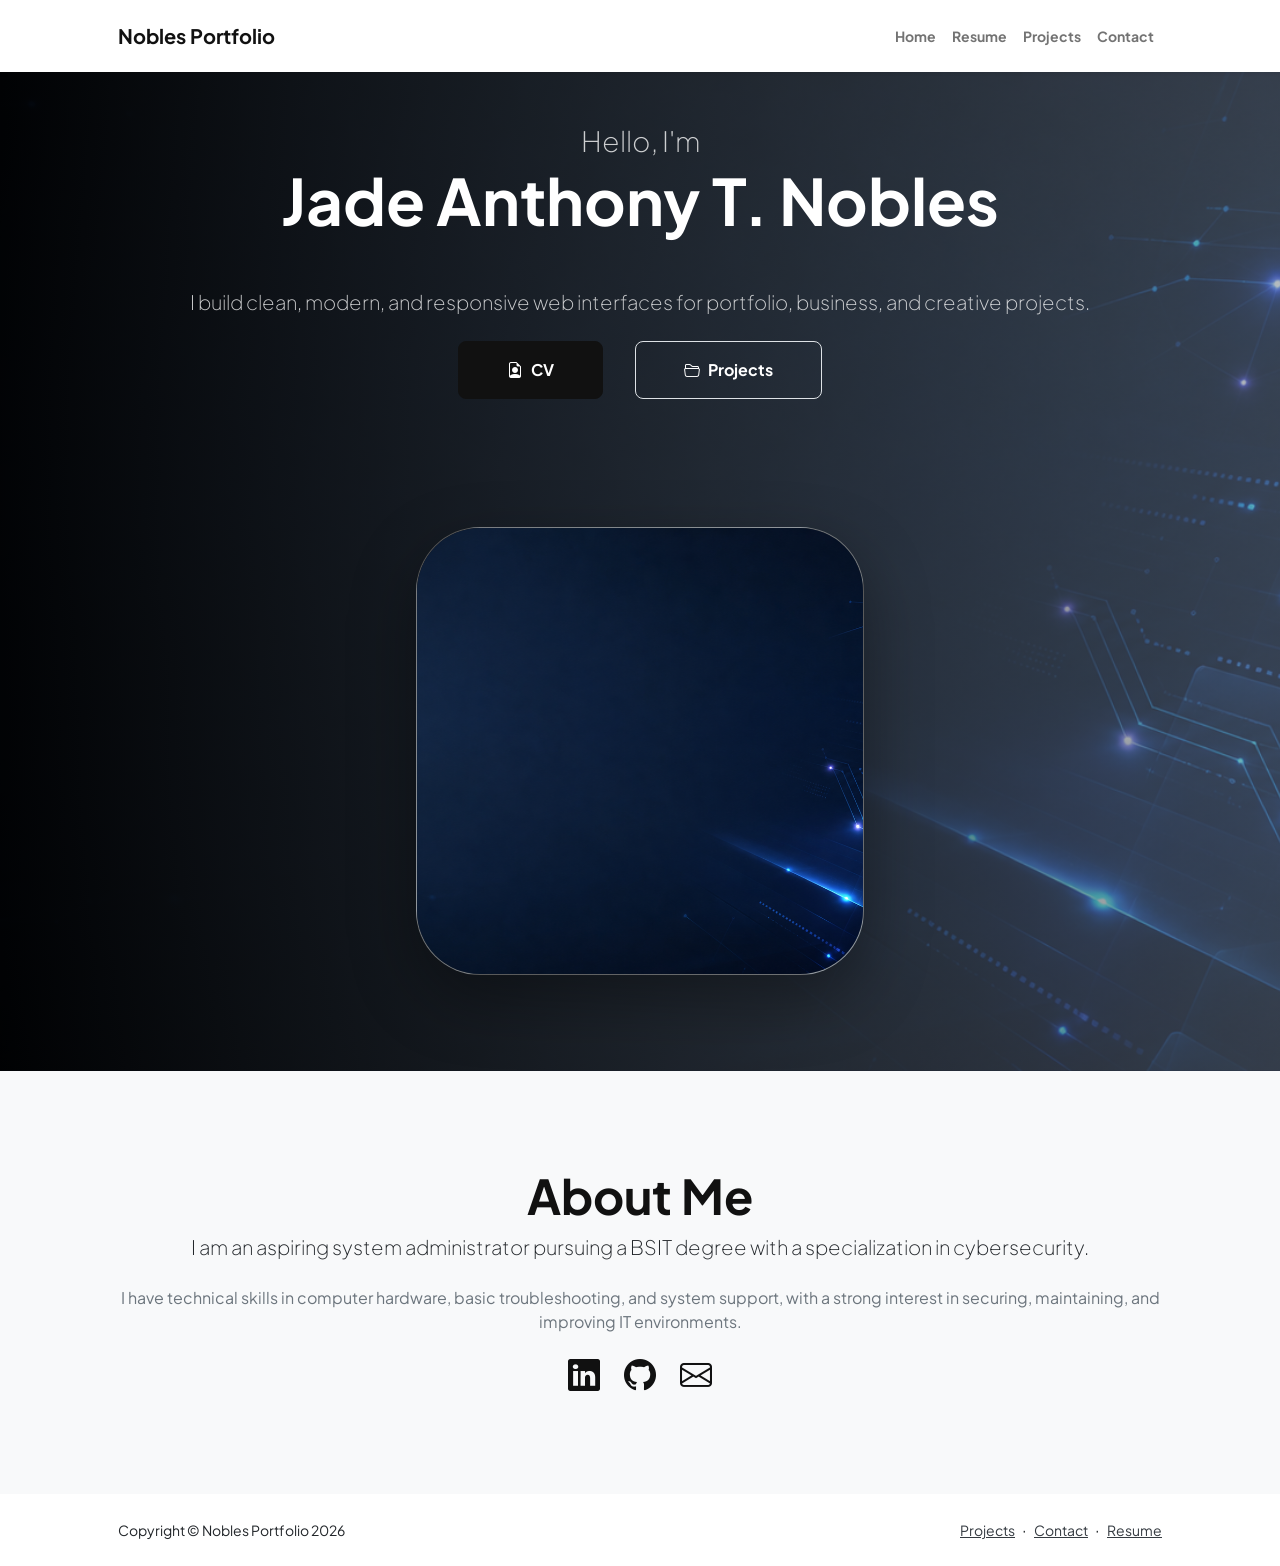
==== index.html @ 110e1e38 "removing duplicates file and arranging file names." ====
<!DOCTYPE html>
<html lang="en">
    <head>
        <meta charset="utf-8" />
        <meta name="viewport" content="width=device-width, initial-scale=1, shrink-to-fit=no" />
        <meta name="description" content="Portfolio website for Jade Anthony T. Nobles" />
        <meta name="author" content="Jade Anthony T. Nobles" />
        <title>Nobles Portfolio</title>
        <link rel="preconnect" href="https://fonts.googleapis.com" />
        <link rel="preconnect" href="https://fonts.gstatic.com" crossorigin />
        <link href="https://fonts.googleapis.com/css2?family=Plus+Jakarta+Sans:wght@100;200;300;400;500;600;700;800;900&amp;display=swap" rel="stylesheet" />
        <link href="https://cdn.jsdelivr.net/npm/bootstrap-icons@1.8.1/font/bootstrap-icons.css" rel="stylesheet" />
        <link href="libs/assets/startbootstrap-personal-gh-pages/css/styles.css" rel="stylesheet" />
    </head>
    <body class="d-flex flex-column h-100 portfolio-bg">
        <main class="flex-shrink-0">
            <nav class="navbar navbar-expand-lg navbar-light bg-white py-3 shadow-sm">
                <div class="container px-5">
                    <a class="navbar-brand" href="index.html"><span class="fw-bolder text-primary">Nobles Portfolio</span></a>
                    <button class="navbar-toggler" type="button" data-bs-toggle="collapse" data-bs-target="#navbarSupportedContent" aria-controls="navbarSupportedContent" aria-expanded="false" aria-label="Toggle navigation">
                        <span class="navbar-toggler-icon"></span>
                    </button>
                    <div class="collapse navbar-collapse" id="navbarSupportedContent">
                        <ul class="navbar-nav ms-auto mb-2 mb-lg-0 small fw-bolder">
                            <li class="nav-item"><a class="nav-link" href="index.html">Home</a></li>
                            <li class="nav-item"><a class="nav-link" href="main/resume.html">Resume</a></li>
                            <li class="nav-item"><a class="nav-link" href="main/projects.html">Projects</a></li>
                            <li class="nav-item"><a class="nav-link" href="main/contact.html">Contact</a></li>
                        </ul>
                    </div>
                </div>
            </nav>

            <header class="py-5 hero-background">
                <div class="container px-5 pb-5">
                    <div class="row gx-5 align-items-center hero-row">
                        <div class="col-xxl-6">
                            <div class="text-center text-xxl-start">
                                <div class="fs-3 fw-light text-white-75">Hello, I'm</div>
                                <h1 class="display-3 fw-bolder mb-5 text-white">Jade Anthony T. Nobles</h1>
                                <p class="lead fw-light text-white-75 mb-4">
                                    I build clean, modern, and responsive web interfaces for portfolio, business, and creative projects.
                                </p>
                                <div class="d-grid gap-3 d-sm-flex justify-content-sm-center justify-content-xxl-start mb-3">
                                    <a class="btn btn-primary btn-lg px-5 py-3 me-sm-3 fs-6 fw-bolder" href="main/resume.html">
                                        <i class="bi bi-file-earmark-person me-2"></i>CV
                                    </a>
                                    <a class="btn btn-outline-light btn-lg px-5 py-3 fs-6 fw-bolder" href="main/projects.html">
                                        <i class="bi bi-folder2-open me-2"></i>Projects
                                    </a>
                                </div>
                            </div>
                        </div>
                        <div class="col-xxl-6">
                            <div class="d-flex justify-content-center mt-5 mt-xxl-0">
                                <div class="profile bg-gradient-primary-to-secondary profile-photo-frame">
                                    <img class="profile-img" src="libs/assets/image/bg_port.png" alt="Portfolio background preview" />
                                </div>
                            </div>
                        </div>
                    </div>
                </div>
            </header>

            <section class="bg-light py-5">
                <div class="container px-5">
                    <div class="row gx-5 justify-content-center">
                        <div class="col-xxl-8">
                            <div class="text-center my-5">
                                <h2 class="display-5 fw-bolder"><span class="text-gradient d-inline">About Me</span></h2>
                                <p class="lead fw-light mb-4">I am an aspiring system administrator pursuing a BSIT degree with a specialization in cybersecurity.</p>
                                <p class="text-muted">
                                    I have technical skills in computer hardware, basic troubleshooting, and system support, with a strong interest in securing, maintaining, and improving IT environments.
                                </p>
                                <div class="d-flex justify-content-center fs-2 gap-4">
                                    <a class="text-gradient" href="https://www.linkedin.com/in/jade-anthony-nobles-33a846352/" target="_blank"><i class="bi bi-linkedin"></i></a>
                                    <a class="text-gradient" href="https://github.com/janobles" target="_blank"><i class="bi bi-github"></i></a>
                                    <a class="text-gradient" href="https://mail.google.com/mail/?view=cm&fs=1&to=jadeanthonynobles12@gmail.com" target="_blank">
                                        <i class="bi bi-envelope"></i>
                                    </a>
                                </div>
                            </div>
                        </div>
                    </div>
                </div>
            </section>
        </main>

        <footer class="bg-white py-4 mt-auto">
            <div class="container px-5">
                <div class="row align-items-center justify-content-between flex-column flex-sm-row">
                    <div class="col-auto"><div class="small m-0">Copyright &copy; Nobles Portfolio 2026</div></div>
                    <div class="col-auto">
                        <a class="small" href="main/projects.html">Projects</a>
                        <span class="mx-1">&middot;</span>
                        <a class="small" href="main/contact.html">Contact</a>
                        <span class="mx-1">&middot;</span>
                        <a class="small" href="main/resume.html">Resume</a>
                    </div>
                </div>
            </div>
        </footer>

        <script src="https://cdn.jsdelivr.net/npm/bootstrap@5.2.3/dist/js/bootstrap.bundle.min.js"></script>
    </body>
</html>
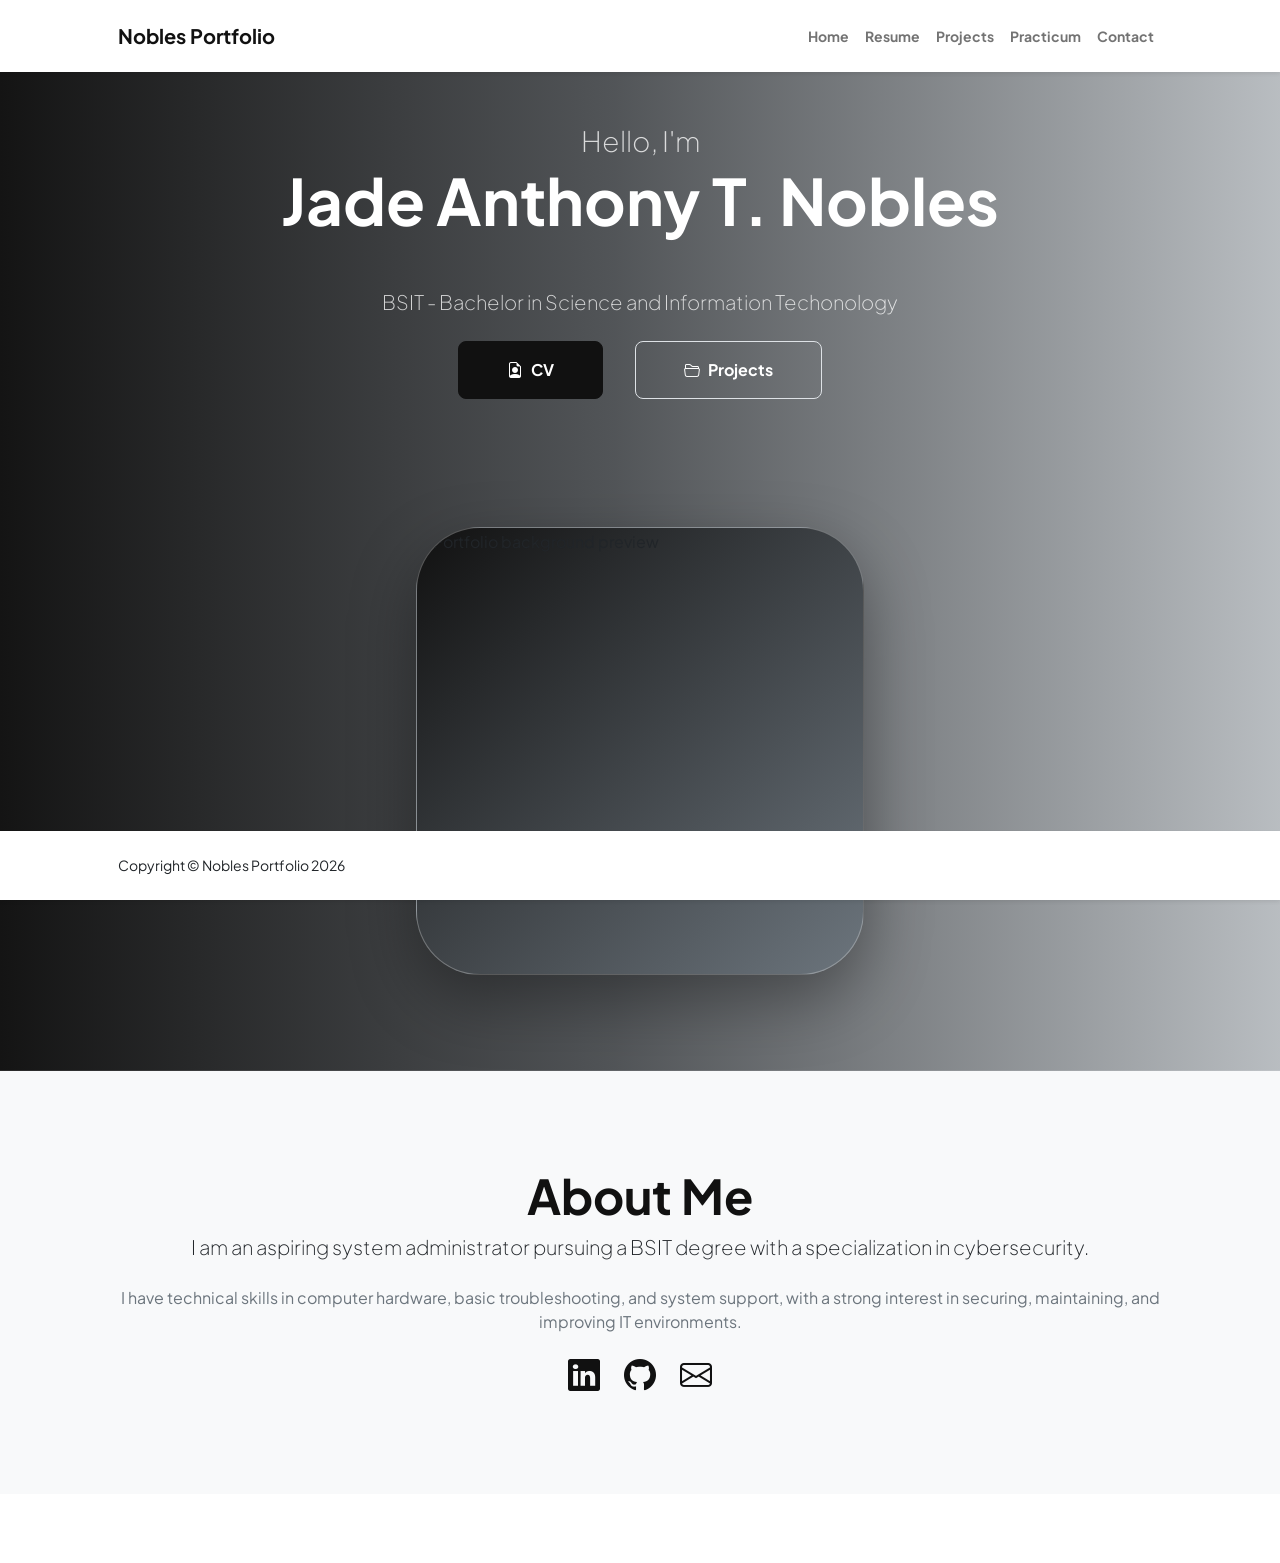
==== commit 43cfd7e0: "refactor ui designadd badges and certificates" ====
--- a/index.html
+++ b/index.html
@@ -13,24 +13,9 @@
         <link href="libs/assets/startbootstrap-personal-gh-pages/css/styles.css" rel="stylesheet" />
     </head>
     <body class="d-flex flex-column h-100 portfolio-bg">
+        <header id="site-header" class="sticky-top"></header>
+        
         <main class="flex-shrink-0">
-            <nav class="navbar navbar-expand-lg navbar-light bg-white py-3 shadow-sm">
-                <div class="container px-5">
-                    <a class="navbar-brand" href="index.html"><span class="fw-bolder text-primary">Nobles Portfolio</span></a>
-                    <button class="navbar-toggler" type="button" data-bs-toggle="collapse" data-bs-target="#navbarSupportedContent" aria-controls="navbarSupportedContent" aria-expanded="false" aria-label="Toggle navigation">
-                        <span class="navbar-toggler-icon"></span>
-                    </button>
-                    <div class="collapse navbar-collapse" id="navbarSupportedContent">
-                        <ul class="navbar-nav ms-auto mb-2 mb-lg-0 small fw-bolder">
-                            <li class="nav-item"><a class="nav-link" href="index.html">Home</a></li>
-                            <li class="nav-item"><a class="nav-link" href="main/resume.html">Resume</a></li>
-                            <li class="nav-item"><a class="nav-link" href="main/projects.html">Projects</a></li>
-                            <li class="nav-item"><a class="nav-link" href="main/contact.html">Contact</a></li>
-                        </ul>
-                    </div>
-                </div>
-            </nav>
-
             <header class="py-5 hero-background">
                 <div class="container px-5 pb-5">
                     <div class="row gx-5 align-items-center hero-row">
@@ -39,7 +24,7 @@
                                 <div class="fs-3 fw-light text-white-75">Hello, I'm</div>
                                 <h1 class="display-3 fw-bolder mb-5 text-white">Jade Anthony T. Nobles</h1>
                                 <p class="lead fw-light text-white-75 mb-4">
-                                    I build clean, modern, and responsive web interfaces for portfolio, business, and creative projects.
+                                    BSIT - Bachelor in Science and Information Techonology
                                 </p>
                                 <div class="d-grid gap-3 d-sm-flex justify-content-sm-center justify-content-xxl-start mb-3">
                                     <a class="btn btn-primary btn-lg px-5 py-3 me-sm-3 fs-6 fw-bolder" href="main/resume.html">
@@ -54,7 +39,7 @@
                         <div class="col-xxl-6">
                             <div class="d-flex justify-content-center mt-5 mt-xxl-0">
                                 <div class="profile bg-gradient-primary-to-secondary profile-photo-frame">
-                                    <img class="profile-img" src="libs/assets/image/bg_port.png" alt="Portfolio background preview" />
+                                    <img class="profile-img" src="libs/assets/portfolio/jade.jpg    " alt="Portfolio background preview" />
                                 </div>
                             </div>
                         </div>
@@ -86,21 +71,15 @@
             </section>
         </main>
 
-        <footer class="bg-white py-4 mt-auto">
+        <footer class="bg-white py-4 mt-auto sticky-bottom shadow-sm">
             <div class="container px-5">
                 <div class="row align-items-center justify-content-between flex-column flex-sm-row">
                     <div class="col-auto"><div class="small m-0">Copyright &copy; Nobles Portfolio 2026</div></div>
-                    <div class="col-auto">
-                        <a class="small" href="main/projects.html">Projects</a>
-                        <span class="mx-1">&middot;</span>
-                        <a class="small" href="main/contact.html">Contact</a>
-                        <span class="mx-1">&middot;</span>
-                        <a class="small" href="main/resume.html">Resume</a>
-                    </div>
                 </div>
             </div>
         </footer>
 
         <script src="https://cdn.jsdelivr.net/npm/bootstrap@5.2.3/dist/js/bootstrap.bundle.min.js"></script>
+        <script src="libs/assets/js/navbar.js?v=3"></script>
     </body>
 </html>
